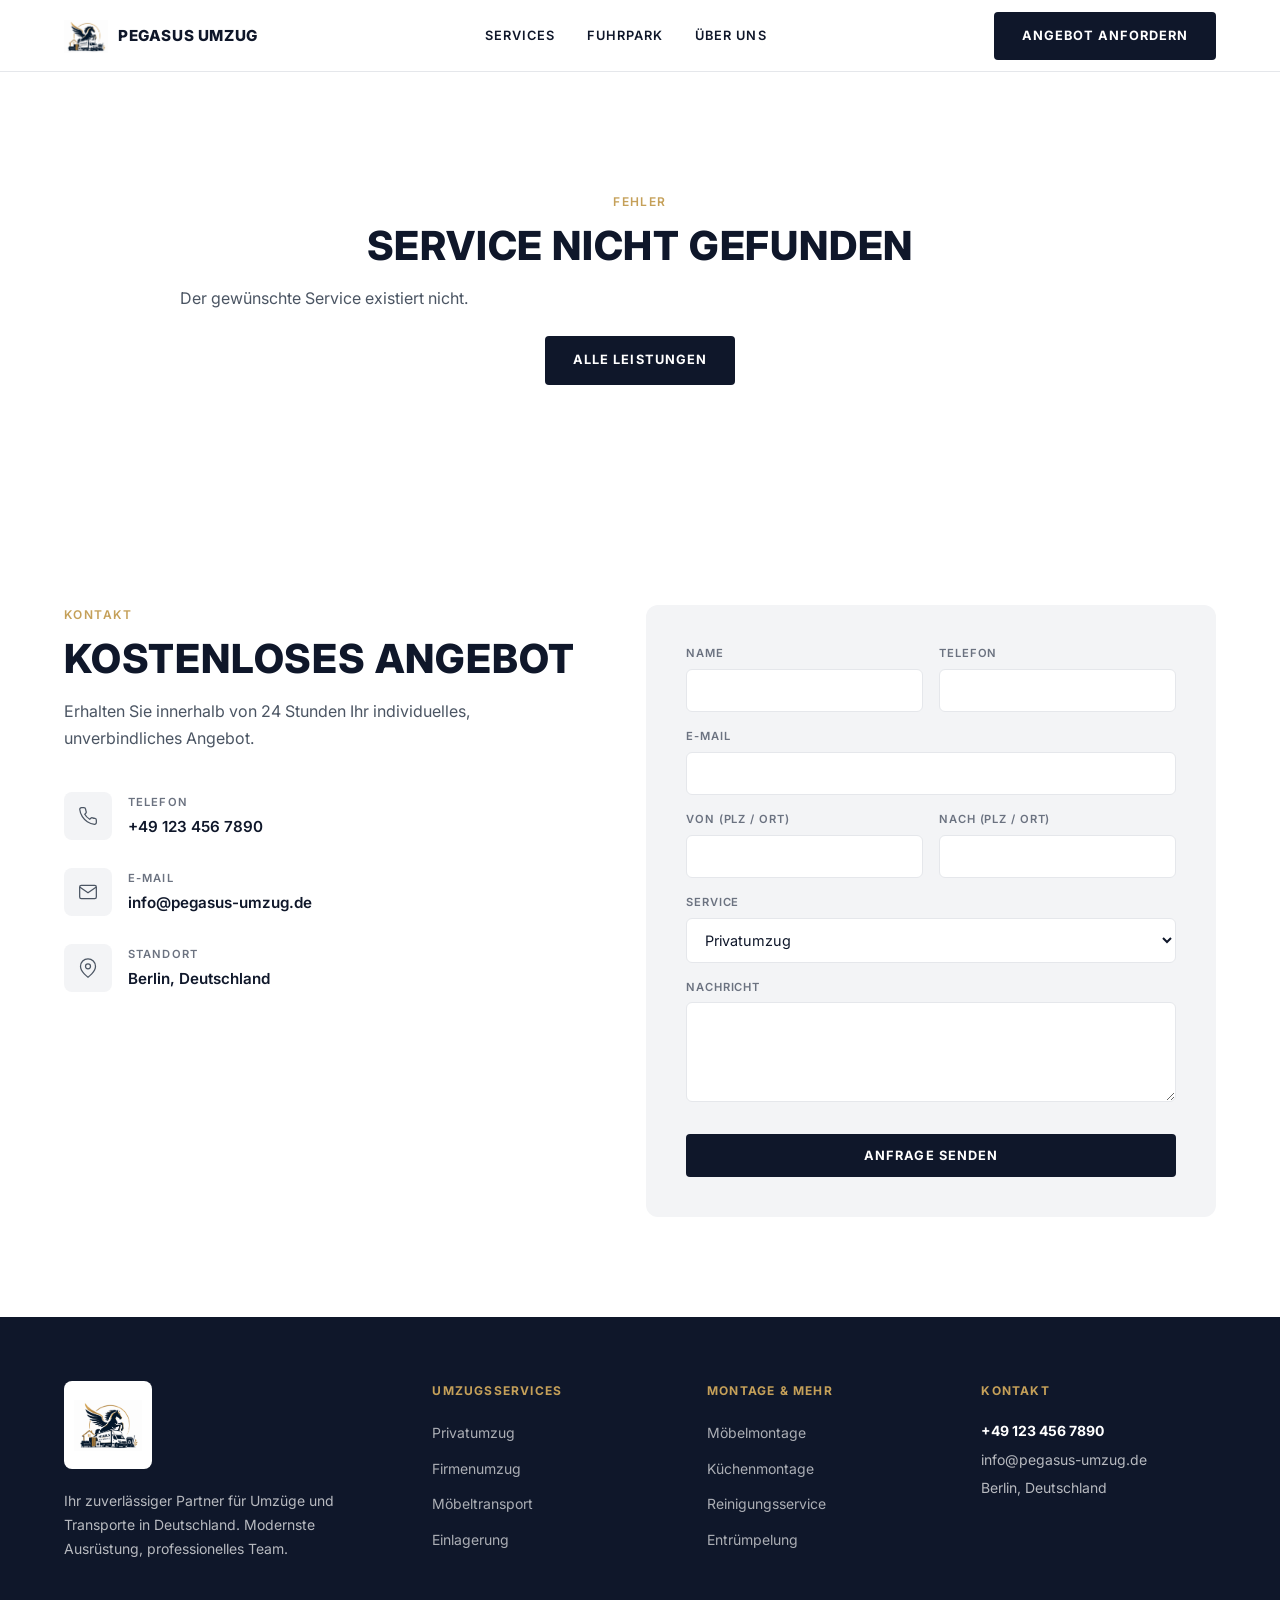
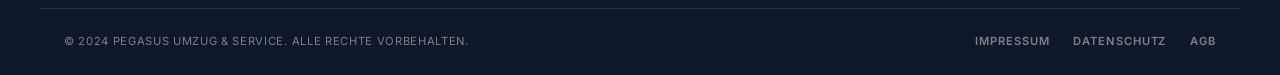
==== service.html @ 6a8cd38b "Pegasus Umzug static website Co-authored-by: Cursor <cursoragent@cursor.com>" ====
<!DOCTYPE html>
<html lang="de">
<head>
  <meta charset="UTF-8" />
  <meta name="viewport" content="width=device-width, initial-scale=1.0" />
  <title>Service — PEGASUS UMZUG</title>
  <link rel="preconnect" href="https://fonts.googleapis.com" />
  <link rel="preconnect" href="https://fonts.gstatic.com" crossorigin />
  <link href="https://fonts.googleapis.com/css2?family=Inter:wght@400;500;600;700;800&display=swap" rel="stylesheet" />
  <link rel="stylesheet" href="styles.css" />
</head>
<body>
  <header class="header" id="header">
    <div class="container header__inner">
      <a href="index.html" class="logo">
        <img src="images/logo.png" alt="Pegasus Umzug Logo" class="logo__img" />
        <span class="logo__text">PEGASUS UMZUG</span>
      </a>
      <nav class="nav" id="nav">
        <a href="index.html#services" class="nav__link">SERVICES</a>
        <a href="index.html#fuhrpark" class="nav__link">FUHRPARK</a>
        <a href="index.html#ueber-uns" class="nav__link">ÜBER UNS</a>
      </nav>
      <a href="#kontakt" class="btn btn--primary header__cta">ANGEBOT ANFORDERN</a>
      <button class="menu-toggle" id="menuToggle" aria-label="Menü öffnen">
        <span></span><span></span><span></span>
      </button>
    </div>
  </header>

  <main id="serviceMain">
    <!-- Filled by service-page.js -->
  </main>

  <section class="contact" id="kontakt">
    <div class="container contact__inner">
      <div class="contact__info">
        <p class="label">KONTAKT</p>
        <h2 class="section-title">KOSTENLOSES ANGEBOT</h2>
        <p class="section-desc">Erhalten Sie innerhalb von 24 Stunden Ihr individuelles, unverbindliches Angebot.</p>
        <div class="contact__details">
          <div class="contact__item">
            <div class="contact__icon">
              <svg viewBox="0 0 24 24" fill="none" stroke="currentColor" stroke-width="1.5"><path d="M22 16.92v3a2 2 0 01-2.18 2 19.79 19.79 0 01-8.63-3.07 19.5 19.5 0 01-6-6 19.79 19.79 0 01-3.07-8.67A2 2 0 014.11 2h3a2 2 0 012 1.72c.127.96.361 1.903.7 2.81a2 2 0 01-.45 2.11L8.09 9.91a16 16 0 006 6l1.27-1.27a2 2 0 012.11-.45c.907.339 1.85.573 2.81.7A2 2 0 0122 16.92z"/></svg>
            </div>
            <div>
              <span class="contact__label">TELEFON</span>
              <a href="tel:+491234567890">+49 123 456 7890</a>
            </div>
          </div>
          <div class="contact__item">
            <div class="contact__icon">
              <svg viewBox="0 0 24 24" fill="none" stroke="currentColor" stroke-width="1.5"><path d="M4 4h16c1.1 0 2 .9 2 2v12c0 1.1-.9 2-2 2H4c-1.1 0-2-.9-2-2V6c0-1.1.9-2 2-2z"/><polyline points="22,6 12,13 2,6"/></svg>
            </div>
            <div>
              <span class="contact__label">E-MAIL</span>
              <a href="mailto:info@pegasus-umzug.de">info@pegasus-umzug.de</a>
            </div>
          </div>
          <div class="contact__item">
            <div class="contact__icon">
              <svg viewBox="0 0 24 24" fill="none" stroke="currentColor" stroke-width="1.5"><path d="M21 10c0 7-9 13-9 13s-9-6-9-13a9 9 0 0118 0z"/><circle cx="12" cy="10" r="3"/></svg>
            </div>
            <div>
              <span class="contact__label">STANDORT</span>
              <span>Berlin, Deutschland</span>
            </div>
          </div>
        </div>
      </div>
      <form class="contact__form" id="contactForm" onsubmit="return false;">
        <div class="form-row">
          <div class="form-group">
            <label for="name">NAME</label>
            <input type="text" id="name" name="name" required />
          </div>
          <div class="form-group">
            <label for="phone">TELEFON</label>
            <input type="tel" id="phone" name="phone" required />
          </div>
        </div>
        <div class="form-group">
          <label for="email">E-MAIL</label>
          <input type="email" id="email" name="email" required />
        </div>
        <div class="form-row">
          <div class="form-group">
            <label for="from">VON (PLZ / ORT)</label>
            <input type="text" id="from" name="from" />
          </div>
          <div class="form-group">
            <label for="to">NACH (PLZ / ORT)</label>
            <input type="text" id="to" name="to" />
          </div>
        </div>
        <div class="form-group">
          <label for="service">SERVICE</label>
          <select id="service" name="service"></select>
        </div>
        <div class="form-group">
          <label for="message">NACHRICHT</label>
          <textarea id="message" name="message" rows="4"></textarea>
        </div>
        <button type="submit" class="btn btn--primary btn--full">ANFRAGE SENDEN</button>
      </form>
    </div>
  </section>

  <footer class="footer">
    <div class="container footer__grid">
      <div class="footer__brand">
        <div class="footer__logo-box">
          <img src="images/logo.png" alt="Pegasus Umzug Logo" class="footer__logo" />
        </div>
        <p>Ihr zuverlässiger Partner für Umzüge und Transporte in Deutschland. Modernste Ausrüstung, professionelles Team.</p>
      </div>
      <div class="footer__col">
        <h4>UMZUGSSERVICES</h4>
        <ul>
          <li><a href="service.html?s=privatumzug">Privatumzug</a></li>
          <li><a href="service.html?s=firmenumzug">Firmenumzug</a></li>
          <li><a href="service.html?s=moebeltransport">Möbeltransport</a></li>
          <li><a href="service.html?s=einlagerung">Einlagerung</a></li>
        </ul>
      </div>
      <div class="footer__col">
        <h4>MONTAGE & MEHR</h4>
        <ul>
          <li><a href="service.html?s=moebelmontage">Möbelmontage</a></li>
          <li><a href="service.html?s=kuechenmontage">Küchenmontage</a></li>
          <li><a href="service.html?s=reinigungsservice">Reinigungsservice</a></li>
          <li><a href="service.html?s=entruempelung">Entrümpelung</a></li>
        </ul>
      </div>
      <div class="footer__col">
        <h4>KONTAKT</h4>
        <p class="footer__phone">+49 123 456 7890</p>
        <p>info@pegasus-umzug.de</p>
        <p>Berlin, Deutschland</p>
      </div>
    </div>
    <div class="container footer__bottom">
      <p>© 2024 PEGASUS UMZUG & SERVICE. ALLE RECHTE VORBEHALTEN.</p>
      <div class="footer__legal">
        <a href="#">IMPRESSUM</a>
        <a href="#">DATENSCHUTZ</a>
        <a href="#">AGB</a>
      </div>
    </div>
  </footer>

  <script src="services-data.js?v=5"></script>
  <script src="form.js?v=4"></script>
  <script src="service-page.js?v=4"></script>
</body>
</html>
---- styles.css ----
/* ===== Variables ===== */
:root {
  --navy: #0f172a;
  --navy-light: #1e293b;
  --gold: #c5a059;
  --gold-light: #d4b06a;
  --white: #ffffff;
  --gray-50: #f9fafb;
  --gray-100: #f3f4f6;
  --gray-200: #e5e7eb;
  --gray-400: #9ca3af;
  --gray-500: #6b7280;
  --gray-600: #4b5563;
  --font: 'Inter', -apple-system, BlinkMacSystemFont, sans-serif;
  --container: 1200px;
  --header-h: 72px;
}

/* ===== Reset ===== */
*, *::before, *::after { box-sizing: border-box; margin: 0; padding: 0; }
html { scroll-behavior: smooth; }
body {
  font-family: var(--font);
  color: var(--navy);
  background: var(--white);
  line-height: 1.6;
  -webkit-font-smoothing: antialiased;
}
img { max-width: 100%; display: block; }
a { text-decoration: none; color: inherit; }
ul { list-style: none; }
button { font-family: inherit; cursor: pointer; border: none; background: none; }

.container {
  max-width: var(--container);
  margin: 0 auto;
  padding: 0 24px;
}

/* ===== Utilities ===== */
.label {
  font-size: 0.75rem;
  font-weight: 600;
  letter-spacing: 0.12em;
  text-transform: uppercase;
  color: var(--gold);
  margin-bottom: 12px;
}
.label--light { color: var(--gold); }

.text-gold { color: var(--gold); }

.section-title {
  font-size: clamp(1.75rem, 4vw, 2.5rem);
  font-weight: 800;
  letter-spacing: 0.02em;
  text-transform: uppercase;
  line-height: 1.15;
  color: var(--navy);
  margin-bottom: 16px;
}

.section-desc {
  font-size: 1rem;
  color: var(--gray-600);
  max-width: 520px;
  line-height: 1.7;
}

/* ===== Buttons ===== */
.btn {
  display: inline-flex;
  align-items: center;
  justify-content: center;
  padding: 14px 28px;
  font-size: 0.8rem;
  font-weight: 700;
  letter-spacing: 0.08em;
  text-transform: uppercase;
  border-radius: 4px;
  transition: background 0.2s, color 0.2s, border-color 0.2s;
  white-space: nowrap;
}
.btn--primary {
  background: var(--navy);
  color: var(--white);
}
.btn--primary:hover { background: var(--navy-light); }
.btn--outline {
  background: transparent;
  color: var(--navy);
  border: 1.5px solid var(--navy);
}
.btn--outline:hover { background: var(--navy); color: var(--white); }
.btn--full { width: 100%; }

/* ===== Form toast ===== */
.form-toast {
  position: fixed;
  top: var(--header-h);
  left: 0;
  right: 0;
  z-index: 9999;
  display: flex;
  align-items: center;
  justify-content: center;
  gap: 16px;
  padding: 16px 24px;
  font-size: 0.95rem;
  font-weight: 600;
  letter-spacing: 0.02em;
  animation: toastIn 0.35s ease;
}
.form-toast--success {
  background: var(--navy);
  color: var(--white);
}
.form-toast--error {
  background: #991b1b;
  color: var(--white);
}
.form-toast__close {
  background: none;
  border: none;
  color: inherit;
  font-size: 1.5rem;
  line-height: 1;
  padding: 0 4px;
  opacity: 0.8;
  cursor: pointer;
}
.form-toast__close:hover { opacity: 1; }
@keyframes toastIn {
  from { transform: translateY(-100%); opacity: 0; }
  to { transform: translateY(0); opacity: 1; }
}

/* ===== Header ===== */
.header {
  position: fixed;
  top: 0;
  left: 0;
  right: 0;
  z-index: 1000;
  background: var(--white);
  border-bottom: 1px solid var(--gray-200);
  height: var(--header-h);
}
.header__inner {
  display: flex;
  align-items: center;
  justify-content: space-between;
  height: var(--header-h);
  gap: 24px;
}
.logo {
  display: flex;
  align-items: center;
  gap: 10px;
  flex-shrink: 0;
}
.logo__img {
  width: 44px;
  height: 44px;
  object-fit: contain;
}
.logo__text {
  font-size: 0.95rem;
  font-weight: 800;
  letter-spacing: 0.04em;
  color: var(--navy);
}
.nav {
  display: flex;
  align-items: center;
  gap: 32px;
}
.nav__link {
  font-size: 0.8rem;
  font-weight: 600;
  letter-spacing: 0.08em;
  color: var(--navy);
  transition: color 0.2s;
}
.nav__link:hover { color: var(--gold); }
.header__cta { flex-shrink: 0; }

.menu-toggle {
  display: none;
  flex-direction: column;
  gap: 5px;
  padding: 4px;
}
.menu-toggle span {
  display: block;
  width: 24px;
  height: 2px;
  background: var(--navy);
  transition: transform 0.3s, opacity 0.3s;
}
.menu-toggle.active span:nth-child(1) { transform: translateY(7px) rotate(45deg); }
.menu-toggle.active span:nth-child(2) { opacity: 0; }
.menu-toggle.active span:nth-child(3) { transform: translateY(-7px) rotate(-45deg); }

/* ===== Hero ===== */
.hero {
  position: relative;
  min-height: 100vh;
  display: flex;
  align-items: center;
  padding-top: var(--header-h);
  overflow: hidden;
}
.hero__bg {
  position: absolute;
  inset: 0;
}
.hero__bg img {
  width: 100%;
  height: 100%;
  object-fit: cover;
  object-position: center 30%;
}
.hero__overlay {
  position: absolute;
  inset: 0;
  background: linear-gradient(
    105deg,
    rgba(255, 255, 255, 0.92) 0%,
    rgba(255, 255, 255, 0.75) 45%,
    rgba(255, 255, 255, 0.2) 100%
  );
}
.hero__content {
  position: relative;
  z-index: 1;
  padding: 80px 24px 100px;
  max-width: var(--container);
  margin: 0 auto;
  width: 100%;
}
.hero__title {
  font-size: clamp(2.5rem, 7vw, 4.5rem);
  font-weight: 800;
  letter-spacing: 0.02em;
  line-height: 1.05;
  text-transform: uppercase;
  color: var(--navy);
  margin-bottom: 24px;
}
.hero__desc {
  font-size: 1.05rem;
  color: var(--gray-600);
  max-width: 480px;
  margin-bottom: 36px;
  line-height: 1.7;
}
.hero__buttons {
  display: flex;
  flex-wrap: wrap;
  gap: 16px;
}

/* ===== Services ===== */
.services {
  padding: 80px 0 0;
}
.services__header {
  display: flex;
  justify-content: space-between;
  align-items: flex-end;
  gap: 24px;
  margin-bottom: 48px;
  flex-wrap: wrap;
}
.services__link {
  font-size: 0.8rem;
  font-weight: 600;
  letter-spacing: 0.1em;
  text-transform: uppercase;
  color: var(--gold);
  white-space: nowrap;
  transition: color 0.2s;
}
.services__link:hover { color: var(--navy); }

.services-grid {
  display: grid;
  grid-template-columns: repeat(4, 1fr);
  border-top: 1px solid var(--gray-200);
  border-left: 1px solid var(--gray-200);
}
.service-card {
  display: block;
  padding: 40px 32px;
  border-right: 1px solid var(--gray-200);
  border-bottom: 1px solid var(--gray-200);
  transition: background 0.2s, box-shadow 0.2s;
  cursor: pointer;
  color: inherit;
}
.service-card:hover {
  background: var(--gray-50);
  box-shadow: inset 0 0 0 1px var(--gold);
}
.service-card__more {
  display: inline-block;
  margin-top: 16px;
  font-size: 0.75rem;
  font-weight: 600;
  letter-spacing: 0.06em;
  text-transform: uppercase;
  color: var(--gold);
  opacity: 0;
  transition: opacity 0.2s;
}
.service-card:hover .service-card__more { opacity: 1; }
.service-card__icon {
  width: 48px;
  height: 48px;
  border-radius: 50%;
  background: var(--gray-100);
  display: flex;
  align-items: center;
  justify-content: center;
  margin-bottom: 20px;
}
.service-card__icon svg {
  width: 22px;
  height: 22px;
  stroke: var(--navy);
  fill: none;
  stroke-width: 1.5;
  stroke-linecap: round;
  stroke-linejoin: round;
}
.service-card h3 {
  font-size: 1rem;
  font-weight: 700;
  color: var(--navy);
  margin-bottom: 6px;
}
.service-card p {
  font-size: 0.875rem;
  color: var(--gray-600);
  line-height: 1.6;
}

/* ===== Why Pegasus ===== */
.why {
  padding: 100px 0;
  background: var(--white);
}
.why__inner {
  display: grid;
  grid-template-columns: 1fr 1fr;
  gap: 64px;
  align-items: center;
}
.why__image-wrap {
  position: relative;
}
.why__image {
  width: 100%;
  border-radius: 12px;
  aspect-ratio: 4/5;
  object-fit: cover;
}
.why__badge {
  position: absolute;
  bottom: 24px;
  right: -16px;
  background: var(--gold);
  padding: 20px 24px;
  border-radius: 4px;
  max-width: 200px;
}
.why__badge-num {
  display: block;
  font-size: 2.5rem;
  font-weight: 800;
  color: var(--navy);
  line-height: 1;
}
.why__badge-text {
  font-size: 0.65rem;
  font-weight: 700;
  letter-spacing: 0.06em;
  text-transform: uppercase;
  color: var(--navy);
  line-height: 1.4;
  margin-top: 6px;
  display: block;
}
.why__features {
  display: flex;
  flex-direction: column;
  gap: 32px;
  margin-top: 32px;
}
.why__feature {
  display: flex;
  gap: 20px;
  align-items: flex-start;
}
.why__num {
  flex-shrink: 0;
  width: 40px;
  height: 40px;
  border-radius: 50%;
  border: 1.5px solid var(--gold);
  display: flex;
  align-items: center;
  justify-content: center;
  font-size: 0.75rem;
  font-weight: 700;
  color: var(--gold);
}
.why__feature h3 {
  font-size: 1rem;
  font-weight: 700;
  color: var(--navy);
  margin-bottom: 6px;
}
.why__feature p {
  font-size: 0.9rem;
  color: var(--gray-600);
  line-height: 1.6;
}

/* ===== Montage ===== */
.montage {
  background: var(--white);
}
.montage__hero {
  background: var(--navy);
  text-align: center;
  padding: 80px 24px;
}
.montage__title {
  font-size: clamp(1.75rem, 4vw, 2.75rem);
  font-weight: 800;
  letter-spacing: 0.04em;
  text-transform: uppercase;
  color: var(--white);
  margin-bottom: 20px;
}
.montage__subtitle {
  font-size: 1rem;
  color: rgba(255, 255, 255, 0.75);
  max-width: 600px;
  margin: 0 auto;
  line-height: 1.7;
}
.montage__cards {
  display: grid;
  grid-template-columns: 1fr 1fr;
  gap: 24px;
  padding: 48px 24px 80px;
  max-width: var(--container);
  margin: 0 auto;
}
.montage-card {
  position: relative;
  border-radius: 16px;
  overflow: hidden;
  aspect-ratio: 4/3;
}
.montage-card img {
  width: 100%;
  height: 100%;
  object-fit: cover;
}
.montage-card__overlay {
  position: absolute;
  bottom: 0;
  left: 0;
  right: 0;
  padding: 32px;
  background: linear-gradient(transparent, rgba(15, 23, 42, 0.85));
}
.montage-card__overlay h3 {
  font-size: 1.5rem;
  font-weight: 700;
  color: var(--white);
  margin-bottom: 4px;
}
.montage-card__overlay p {
  font-size: 0.75rem;
  font-weight: 600;
  letter-spacing: 0.1em;
}

/* ===== Fleet ===== */
.fleet {
  padding: 100px 0;
  background: var(--white);
}
.fleet__inner {
  display: grid;
  grid-template-columns: 1fr 1fr;
  gap: 64px;
  align-items: center;
}
.fleet__list {
  margin-top: 32px;
  display: flex;
  flex-direction: column;
  gap: 14px;
}
.fleet__list li {
  font-size: 0.95rem;
  color: var(--navy);
  font-weight: 500;
  display: flex;
  align-items: center;
  gap: 12px;
}
.fleet__list li::before {
  content: '✓';
  color: var(--gold);
  font-weight: 700;
  font-size: 1rem;
}
.fleet__image-wrap {
  border-radius: 12px;
  overflow: hidden;
}
.fleet__image {
  width: 100%;
  border-radius: 12px;
}

/* ===== Deutschlandweit ===== */
.coverage {
  padding: 80px 0;
  background: var(--gray-50);
  border-top: 1px solid var(--gray-200);
}
.coverage__inner {
  text-align: center;
}
.coverage__lead {
  margin: 0 auto 40px;
  max-width: 680px;
}
.coverage__cities {
  display: flex;
  flex-wrap: wrap;
  justify-content: center;
  gap: 10px 16px;
  max-width: 900px;
  margin: 0 auto 24px;
}
.coverage__cities span {
  font-size: 0.8rem;
  font-weight: 600;
  letter-spacing: 0.04em;
  text-transform: uppercase;
  color: var(--navy);
  padding: 8px 14px;
  background: var(--white);
  border: 1px solid var(--gray-200);
  border-radius: 4px;
}
.coverage__note {
  font-size: 0.95rem;
  color: var(--gold);
  font-weight: 600;
  letter-spacing: 0.04em;
}

/* ===== Contact ===== */
.contact {
  padding: 100px 0;
  background: var(--white);
}
.contact__inner {
  display: grid;
  grid-template-columns: 1fr 1.1fr;
  gap: 64px;
  align-items: start;
}
.contact__details {
  margin-top: 40px;
  display: flex;
  flex-direction: column;
  gap: 28px;
}
.contact__item {
  display: flex;
  align-items: center;
  gap: 16px;
}
.contact__icon {
  width: 48px;
  height: 48px;
  background: var(--gray-100);
  border-radius: 8px;
  display: flex;
  align-items: center;
  justify-content: center;
  flex-shrink: 0;
}
.contact__icon svg {
  width: 20px;
  height: 20px;
  stroke: var(--gray-600);
}
.contact__label {
  display: block;
  font-size: 0.7rem;
  font-weight: 600;
  letter-spacing: 0.1em;
  text-transform: uppercase;
  color: var(--gray-500);
  margin-bottom: 2px;
}
.contact__item a,
.contact__item span:not(.contact__label) {
  font-size: 0.95rem;
  font-weight: 600;
  color: var(--navy);
}
.contact__item a:hover { color: var(--gold); }

.contact__form {
  background: var(--gray-100);
  border-radius: 12px;
  padding: 40px;
}
.form-row {
  display: grid;
  grid-template-columns: 1fr 1fr;
  gap: 16px;
}
.form-group {
  margin-bottom: 16px;
}
.form-group label {
  display: block;
  font-size: 0.7rem;
  font-weight: 600;
  letter-spacing: 0.08em;
  text-transform: uppercase;
  color: var(--gray-500);
  margin-bottom: 6px;
}
.form-group input,
.form-group select,
.form-group textarea {
  width: 100%;
  padding: 12px 14px;
  font-family: var(--font);
  font-size: 0.9rem;
  color: var(--navy);
  background: var(--white);
  border: 1px solid var(--gray-200);
  border-radius: 6px;
  outline: none;
  transition: border-color 0.2s;
}
.form-group input:focus,
.form-group select:focus,
.form-group textarea:focus {
  border-color: var(--navy);
}
.form-group textarea { resize: vertical; min-height: 100px; }
.contact__form .btn { margin-top: 8px; }

/* ===== Footer ===== */
.footer {
  background: var(--navy);
  color: rgba(255, 255, 255, 0.7);
  padding: 64px 0 0;
}
.footer__grid {
  display: grid;
  grid-template-columns: 1.4fr 1fr 1fr 1fr;
  gap: 40px;
  padding-bottom: 48px;
}
.footer__logo-box {
  width: 88px;
  height: 88px;
  background: var(--white);
  border-radius: 8px;
  display: flex;
  align-items: center;
  justify-content: center;
  padding: 10px;
  margin-bottom: 20px;
}
.footer__logo {
  width: 100%;
  height: 100%;
  object-fit: contain;
}
.footer__brand p {
  font-size: 0.875rem;
  line-height: 1.7;
  max-width: 280px;
}
.footer__col h4 {
  font-size: 0.75rem;
  font-weight: 700;
  letter-spacing: 0.1em;
  text-transform: uppercase;
  color: var(--gold);
  margin-bottom: 20px;
}
.footer__col ul { display: flex; flex-direction: column; gap: 10px; }
.footer__col a {
  font-size: 0.875rem;
  color: rgba(255, 255, 255, 0.65);
  transition: color 0.2s;
}
.footer__col a:hover { color: var(--white); }
.footer__phone {
  font-size: 1rem;
  font-weight: 700;
  color: var(--white) !important;
  margin-bottom: 8px;
}
.footer__col p {
  font-size: 0.875rem;
  margin-bottom: 6px;
}
.footer__bottom {
  display: flex;
  justify-content: space-between;
  align-items: center;
  padding: 24px;
  border-top: 1px solid rgba(255, 255, 255, 0.1);
  flex-wrap: wrap;
  gap: 16px;
}
.footer__bottom p {
  font-size: 0.7rem;
  letter-spacing: 0.06em;
  text-transform: uppercase;
  color: rgba(255, 255, 255, 0.45);
}
.footer__legal {
  display: flex;
  gap: 24px;
}
.footer__legal a {
  font-size: 0.7rem;
  font-weight: 600;
  letter-spacing: 0.08em;
  text-transform: uppercase;
  color: rgba(255, 255, 255, 0.45);
  transition: color 0.2s;
}
.footer__legal a:hover { color: var(--white); }

/* ===== Responsive ===== */
@media (max-width: 1024px) {
  .services-grid { grid-template-columns: repeat(2, 1fr); }
  .why__inner,
  .fleet__inner,
  .contact__inner { grid-template-columns: 1fr; gap: 40px; }
  .why__badge { right: 16px; }
  .footer__grid { grid-template-columns: 1fr 1fr; }
}

/* ===== Service detail page ===== */
body:has(#serviceMain) {
  padding-top: var(--header-h);
}

.service-hero {
  padding: 48px 0 32px;
  background: var(--gray-50);
  border-bottom: 1px solid var(--gray-200);
}
.service-back {
  display: inline-block;
  font-size: 0.75rem;
  font-weight: 600;
  letter-spacing: 0.08em;
  text-transform: uppercase;
  color: var(--gray-600);
  margin-bottom: 20px;
  transition: color 0.2s;
}
.service-back:hover { color: var(--gold); }
.service-hero__intro {
  font-size: 1.1rem;
  color: var(--gray-600);
  max-width: 720px;
  line-height: 1.75;
  margin-top: 8px;
}

.service-gallery {
  padding: 48px 0;
}
.service-gallery__grid {
  display: grid;
  grid-template-columns: 1fr 1fr;
  gap: 32px;
}
.service-gallery__grid--single {
  grid-template-columns: 1fr;
  max-width: 720px;
  margin: 0 auto;
}
.service-gallery__item {
  margin: 0;
  border-radius: 12px;
  overflow: hidden;
  background: var(--gray-100);
}
.service-gallery__item img {
  width: 100%;
  aspect-ratio: 4/3;
  object-fit: cover;
  border-radius: 12px;
}

.service-content {
  padding: 64px 0;
  background: var(--white);
}
.service-content__inner {
  display: grid;
  grid-template-columns: 1fr 320px;
  gap: 48px;
  align-items: start;
}
.service-content__text h2 {
  font-size: 1.25rem;
  font-weight: 800;
  letter-spacing: 0.04em;
  text-transform: uppercase;
  color: var(--navy);
  margin-bottom: 20px;
}
.service-content__text p {
  font-size: 1rem;
  color: var(--gray-600);
  line-height: 1.8;
  margin-bottom: 28px;
}
.service-highlights {
  display: flex;
  flex-direction: column;
  gap: 12px;
}
.service-highlights li {
  font-size: 0.95rem;
  font-weight: 500;
  color: var(--navy);
  display: flex;
  align-items: center;
  gap: 12px;
}
.service-highlights li::before {
  content: '✓';
  color: var(--gold);
  font-weight: 700;
}
.service-content__cta {
  background: var(--navy);
  color: var(--white);
  padding: 32px;
  border-radius: 12px;
  position: sticky;
  top: calc(var(--header-h) + 24px);
}
.service-content__cta h3 {
  font-size: 1.1rem;
  font-weight: 700;
  margin-bottom: 12px;
}
.service-content__cta p {
  font-size: 0.9rem;
  color: rgba(255, 255, 255, 0.75);
  line-height: 1.6;
  margin-bottom: 24px;
}
.service-content__cta strong { color: var(--gold); }

.service-detail--error {
  padding: 120px 0;
  text-align: center;
}

@media (max-width: 1024px) {
  .service-gallery__grid,
  .service-content__inner {
    grid-template-columns: 1fr;
  }
  .service-content__cta { position: static; }
}

@media (max-width: 768px) {
  .nav {
    position: fixed;
    top: var(--header-h);
    left: 0;
    right: 0;
    background: var(--white);
    flex-direction: column;
    padding: 24px;
    gap: 20px;
    border-bottom: 1px solid var(--gray-200);
    transform: translateY(-120%);
    opacity: 0;
    pointer-events: none;
    transition: transform 0.3s, opacity 0.3s;
  }
  .nav.open {
    transform: translateY(0);
    opacity: 1;
    pointer-events: all;
  }
  .menu-toggle { display: flex; }
  .header__cta { display: none; }
  .services-grid { grid-template-columns: 1fr; }
  .montage__cards { grid-template-columns: 1fr; }
  .form-row { grid-template-columns: 1fr; }
  .footer__grid { grid-template-columns: 1fr; }
  .footer__bottom { flex-direction: column; text-align: center; }
  .hero__buttons { flex-direction: column; }
  .hero__buttons .btn { width: 100%; }
}
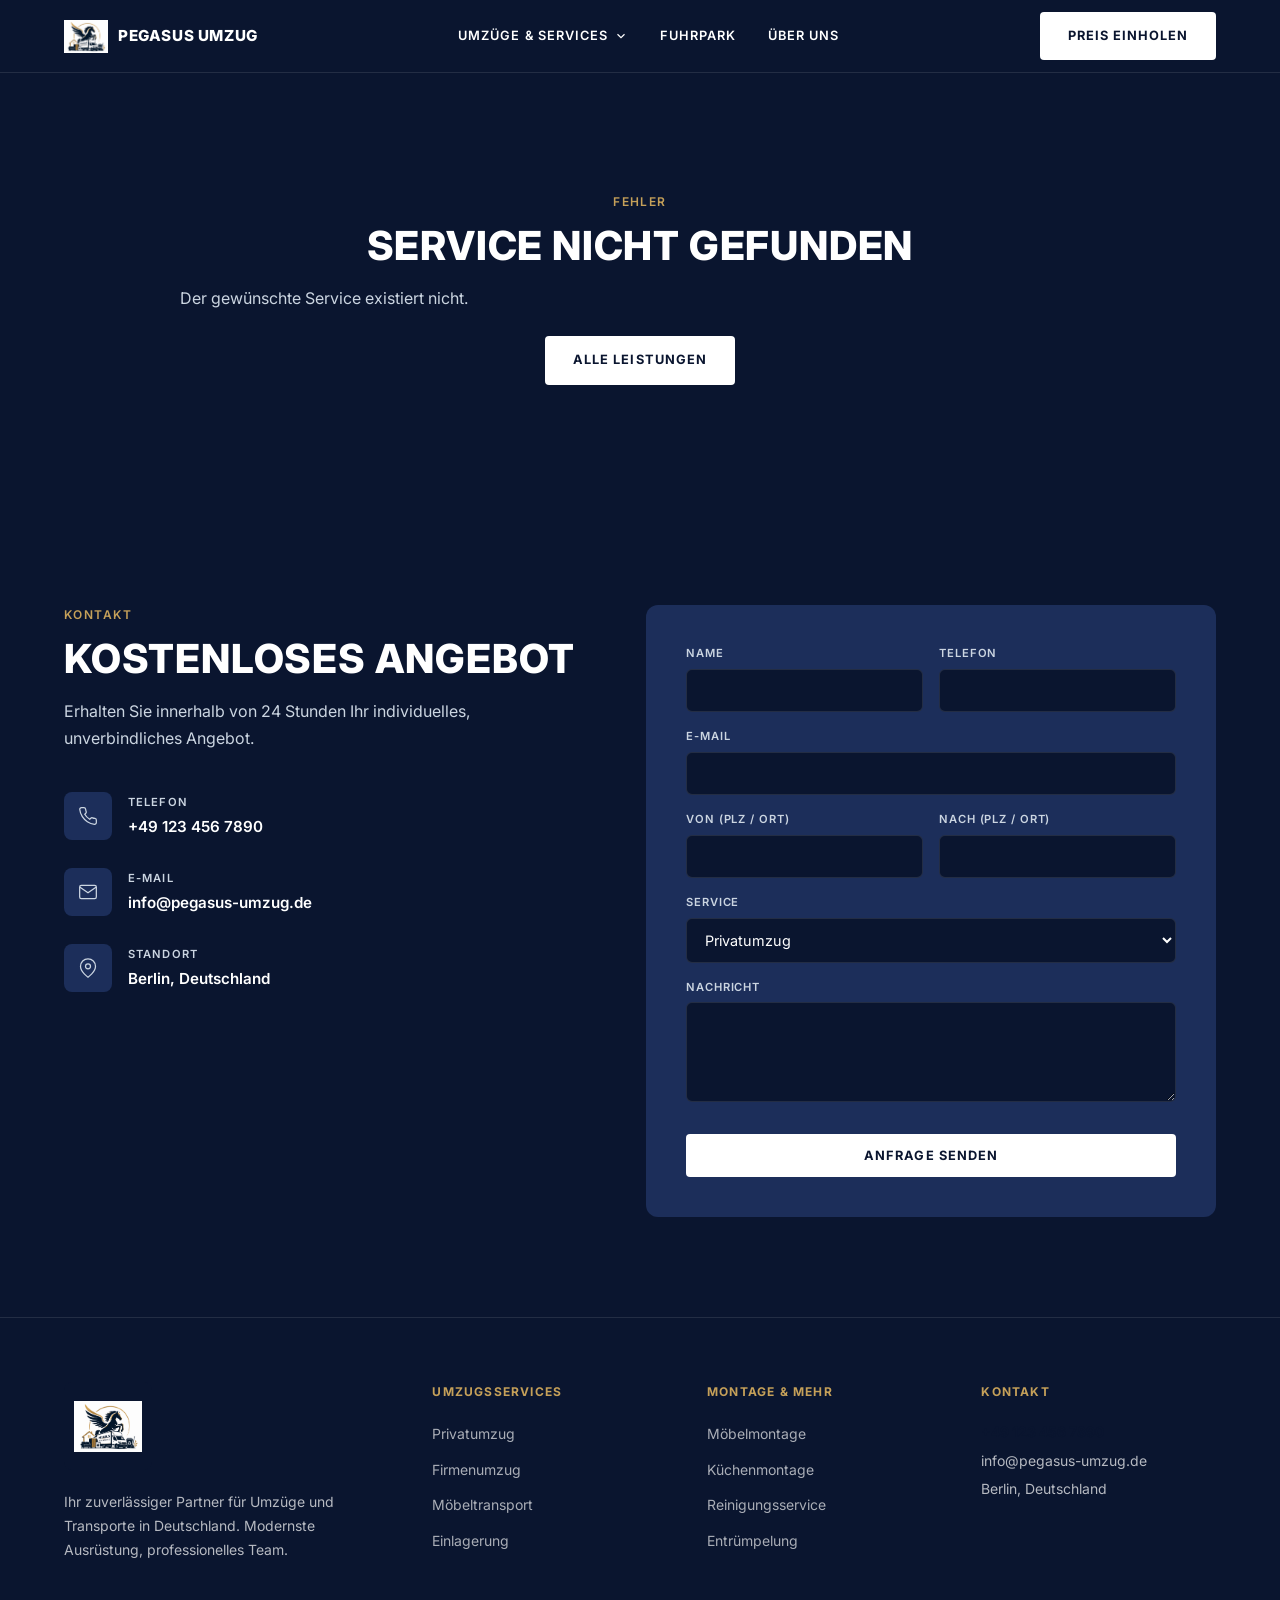
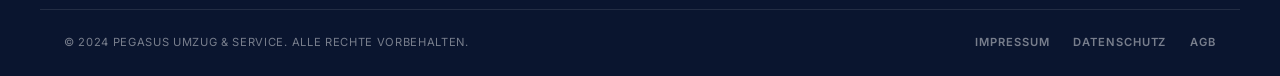
==== commit 498d8c13: "Update site and add new photos" ====
--- a/service.html
+++ b/service.html
@@ -17,11 +17,42 @@
         <span class="logo__text">PEGASUS UMZUG</span>
       </a>
       <nav class="nav" id="nav">
-        <a href="index.html#services" class="nav__link">SERVICES</a>
-        <a href="index.html#fuhrpark" class="nav__link">FUHRPARK</a>
-        <a href="index.html#ueber-uns" class="nav__link">ÜBER UNS</a>
+        <div class="nav__item has-dropdown">
+          <a href="index.html#services" class="nav__link">UMZÜGE & SERVICES <svg viewBox="0 0 24 24" width="14" height="14" fill="none" stroke="currentColor" stroke-width="2"><polyline points="6 9 12 15 18 9"/></svg></a>
+          <div class="nav__dropdown mega-menu">
+            <a href="service.html?s=privatumzug">PRIVATUMZUG</a>
+            <a href="service.html?s=firmenumzug">FIRMENUMZUG</a>
+            <a href="service.html?s=behoerdenumzug">BEHÖRDENUMZUG</a>
+            <a href="service.html?s=seniorenumzug">SENIORENUMZUG</a>
+            <a href="service.html?s=moebeltransport">MÖBELTRANSPORT</a>
+            <a href="service.html?s=kleintransport">KLEINTRANSPORT</a>
+            <a href="service.html?s=transportservice">TRANSPORTSERVICE</a>
+            <a href="service.html?s=express-transport">EXPRESS TRANSPORT</a>
+            <a href="service.html?s=beiladung">BEILADUNG</a>
+            <a href="service.html?s=einlagerung">EINLAGERUNG</a>
+            <a href="service.html?s=halteverbotszone">HALTEVERBOTSZONE</a>
+            <a href="service.html?s=moebelmontage">MÖBELMONTAGE</a>
+            <a href="service.html?s=kuechenmontage">KÜCHENMONTAGE</a>
+            <a href="service.html?s=malerarbeiten">MALERARBEITEN</a>
+            <a href="service.html?s=wandabbruch">WANDABBRUCH</a>
+            <a href="service.html?s=entruempelung">ENTRÜMPELUNG</a>
+            <a href="service.html?s=sperrmuellentsorgung">SPERRMÜLL</a>
+            <a href="service.html?s=kelleraufloesung">KELLERAUFLÖSUNG</a>
+            <a href="service.html?s=haushaltsaufloesung">HAUSHALTSAUFLÖSUNG</a>
+            <a href="service.html?s=verpackungsservice">VERPACKUNG</a>
+            <a href="service.html?s=reinigungsservice">REINIGUNGSSERVICE</a>
+            <a href="service.html?s=gartenreinigung">GARTENREINIGUNG</a>
+          </div>
+        </div>
+
+        <div class="nav__item">
+          <a href="index.html#fuhrpark" class="nav__link">FUHRPARK</a>
+        </div>
+        <div class="nav__item">
+          <a href="index.html#ueber-uns" class="nav__link">ÜBER UNS</a>
+        </div>
       </nav>
-      <a href="#kontakt" class="btn btn--primary header__cta">ANGEBOT ANFORDERN</a>
+      <a href="#kontakt" class="btn btn--primary header__cta">PREIS EINHOLEN</a>
       <button class="menu-toggle" id="menuToggle" aria-label="Menü öffnen">
         <span></span><span></span><span></span>
       </button>
--- a/styles.css
+++ b/styles.css
@@ -1,16 +1,16 @@
 /* ===== Variables ===== */
 :root {
-  --navy: #0f172a;
-  --navy-light: #1e293b;
+  --navy: #ffffff; /* Inverted for dark theme: white text */
+  --navy-light: #f8fafc;
   --gold: #c5a059;
   --gold-light: #d4b06a;
-  --white: #ffffff;
-  --gray-50: #f9fafb;
-  --gray-100: #f3f4f6;
-  --gray-200: #e5e7eb;
-  --gray-400: #9ca3af;
-  --gray-500: #6b7280;
-  --gray-600: #4b5563;
+  --white: #0a152f; /* Deep Navy Background (Lacivert) */
+  --gray-50: #112044; /* Card Backgrounds */
+  --gray-100: #1c2e5a; /* Hover Backgrounds */
+  --gray-200: rgba(255, 255, 255, 0.1); /* Borders */
+  --gray-400: #94a3b8;
+  --gray-500: #cbd5e1;
+  --gray-600: #cbd5e1; /* Muted Text */
   --font: 'Inter', -apple-system, BlinkMacSystemFont, sans-serif;
   --container: 1200px;
   --header-h: 72px;
@@ -136,6 +136,31 @@
 }
 
 /* ===== Header ===== */
+.top-bar {
+  background: var(--navy);
+  color: var(--white);
+  font-size: 0.75rem;
+  padding: 8px 0;
+}
+.top-bar__inner {
+  display: flex;
+  justify-content: flex-end;
+}
+.top-bar__contact {
+  display: flex;
+  gap: 24px;
+}
+.top-bar__contact a {
+  display: flex;
+  align-items: center;
+  gap: 8px;
+  font-weight: 600;
+  transition: color 0.2s;
+}
+.top-bar__contact a:hover {
+  color: var(--gold);
+}
+
 .header {
   position: fixed;
   top: 0;
@@ -144,7 +169,6 @@
   z-index: 1000;
   background: var(--white);
   border-bottom: 1px solid var(--gray-200);
-  height: var(--header-h);
 }
 .header__inner {
   display: flex;
@@ -175,7 +199,19 @@
   align-items: center;
   gap: 32px;
 }
+.nav__item {
+  position: relative;
+  display: flex;
+  align-items: center;
+  height: var(--header-h);
+}
+.has-dropdown {
+  cursor: pointer;
+}
 .nav__link {
+  display: flex;
+  align-items: center;
+  gap: 6px;
   font-size: 0.8rem;
   font-weight: 600;
   letter-spacing: 0.08em;
@@ -183,6 +219,48 @@
   transition: color 0.2s;
 }
 .nav__link:hover { color: var(--gold); }
+.nav__dropdown {
+  position: absolute;
+  top: 100%;
+  left: 50%;
+  transform: translateX(-50%) translateY(10px);
+  background: var(--white);
+  border: 1px solid var(--gray-200);
+  border-radius: 8px;
+  padding: 16px;
+  box-shadow: 0 10px 25px rgba(0,0,0,0.05);
+  opacity: 0;
+  visibility: hidden;
+  transition: all 0.2s;
+  min-width: 220px;
+  display: flex;
+  flex-direction: column;
+  gap: 8px;
+}
+.nav__item:hover .nav__dropdown {
+  opacity: 1;
+  visibility: visible;
+  transform: translateX(-50%) translateY(0);
+}
+.nav__dropdown a {
+  font-size: 0.85rem;
+  font-weight: 500;
+  padding: 8px 12px;
+  border-radius: 4px;
+  transition: background 0.2s, color 0.2s;
+  white-space: nowrap;
+}
+.nav__dropdown a:hover {
+  background: var(--gray-50);
+  color: var(--gold);
+}
+.mega-menu {
+  display: grid;
+  grid-template-columns: repeat(2, 1fr);
+  gap: 8px 24px;
+  min-width: 500px;
+  padding: 24px;
+}
 .header__cta { flex-shrink: 0; }
 
 .menu-toggle {
@@ -208,7 +286,7 @@
   min-height: 100vh;
   display: flex;
   align-items: center;
-  padding-top: var(--header-h);
+  padding-top: calc(var(--header-h) + 40px);
   overflow: hidden;
 }
 .hero__bg {
@@ -226,39 +304,133 @@
   inset: 0;
   background: linear-gradient(
     105deg,
-    rgba(255, 255, 255, 0.92) 0%,
-    rgba(255, 255, 255, 0.75) 45%,
-    rgba(255, 255, 255, 0.2) 100%
+    rgba(10, 21, 47, 0.95) 0%,
+    rgba(10, 21, 47, 0.85) 45%,
+    rgba(10, 21, 47, 0.4) 100%
   );
 }
-.hero__content {
+.hero__inner--flex {
   position: relative;
   z-index: 1;
-  padding: 80px 24px 100px;
-  max-width: var(--container);
-  margin: 0 auto;
+  display: flex;
+  align-items: center;
+  justify-content: space-between;
+  gap: 40px;
   width: 100%;
+  padding-top: 40px;
+  padding-bottom: 80px;
+}
+.hero__content {
+  flex: 1;
+  max-width: 650px;
 }
 .hero__title {
-  font-size: clamp(2.5rem, 7vw, 4.5rem);
+  font-size: clamp(2.5rem, 6vw, 4rem);
   font-weight: 800;
   letter-spacing: 0.02em;
-  line-height: 1.05;
-  text-transform: uppercase;
+  line-height: 1.1;
   color: var(--navy);
   margin-bottom: 24px;
 }
 .hero__desc {
+  font-size: 1.1rem;
+  color: var(--gray-600);
+  max-width: 540px;
+  margin-bottom: 32px;
+  line-height: 1.7;
+}
+.hero__bullets {
+  margin-bottom: 40px;
+}
+.hero__bullets li {
   font-size: 1.05rem;
-  color: var(--gray-600);
-  max-width: 480px;
-  margin-bottom: 36px;
-  line-height: 1.7;
-}
-.hero__buttons {
-  display: flex;
-  flex-wrap: wrap;
+  font-weight: 600;
+  color: var(--navy);
+  display: flex;
+  align-items: flex-start;
+  gap: 12px;
+  line-height: 1.5;
+}
+.hero__bullets svg {
+  width: 22px;
+  height: 22px;
+  flex-shrink: 0;
+  margin-top: 2px;
+}
+.trust-badge {
+  display: inline-flex;
+  align-items: center;
   gap: 16px;
+  background: var(--white);
+  padding: 14px 24px;
+  border-radius: 50px;
+  box-shadow: 0 10px 30px rgba(0,0,0,0.08);
+  font-size: 0.9rem;
+  font-weight: 600;
+  transition: transform 0.2s, box-shadow 0.2s;
+}
+.trust-badge:hover {
+  transform: translateY(-3px);
+  box-shadow: 0 15px 40px rgba(0,0,0,0.12);
+}
+.trust-google { font-weight: 800; font-size: 1.1rem; }
+.stars { color: #FBBC05; font-size: 1.3rem; letter-spacing: 2px; }
+.reviews { color: var(--gray-500); }
+
+.hero__quick-quote {
+  background: var(--white);
+  padding: 40px;
+  border-radius: 16px;
+  box-shadow: 0 25px 50px rgba(0,0,0,0.15);
+  width: 100%;
+  max-width: 420px;
+  flex-shrink: 0;
+  position: relative;
+  overflow: hidden;
+}
+.hero__quick-quote::before {
+  content: '';
+  position: absolute;
+  top: 0;
+  left: 0;
+  right: 0;
+  height: 6px;
+  background: var(--gold);
+}
+.hero__quick-quote h3 {
+  font-size: 1.35rem;
+  font-weight: 800;
+  margin-bottom: 28px;
+  color: var(--navy);
+  text-align: center;
+}
+.qq-inputs {
+  display: flex;
+  flex-direction: column;
+  gap: 16px;
+  margin-bottom: 24px;
+}
+.qq-inputs input {
+  width: 100%;
+  padding: 16px 20px;
+  border: 1px solid var(--gray-200);
+  border-radius: 8px;
+  font-family: inherit;
+  font-size: 1rem;
+  font-weight: 500;
+  outline: none;
+  background: var(--gray-50);
+  transition: all 0.2s;
+}
+.qq-inputs input:focus {
+  border-color: var(--navy);
+  background: var(--white);
+  box-shadow: 0 0 0 4px rgba(15, 23, 42, 0.05);
+}
+.qq-btn {
+  padding: 18px;
+  font-size: 0.9rem;
+  letter-spacing: 0.1em;
 }
 
 /* ===== Services ===== */
@@ -286,22 +458,24 @@
 
 .services-grid {
   display: grid;
-  grid-template-columns: repeat(4, 1fr);
-  border-top: 1px solid var(--gray-200);
-  border-left: 1px solid var(--gray-200);
+  grid-template-columns: repeat(3, 1fr);
+  gap: 32px;
+  border: none;
 }
 .service-card {
   display: block;
   padding: 40px 32px;
-  border-right: 1px solid var(--gray-200);
-  border-bottom: 1px solid var(--gray-200);
-  transition: background 0.2s, box-shadow 0.2s;
+  background: var(--gray-50);
+  border: 1px solid var(--gray-200);
+  border-radius: 12px;
+  transition: transform 0.2s, box-shadow 0.2s;
   cursor: pointer;
   color: inherit;
 }
 .service-card:hover {
-  background: var(--gray-50);
-  box-shadow: inset 0 0 0 1px var(--gold);
+  transform: translateY(-5px);
+  background: var(--gray-100);
+  box-shadow: 0 10px 30px rgba(0,0,0,0.3);
 }
 .service-card__more {
   display: inline-block;
@@ -670,9 +844,10 @@
 
 /* ===== Footer ===== */
 .footer {
-  background: var(--navy);
+  background: var(--white); /* var(--white) is deep navy in this theme */
   color: rgba(255, 255, 255, 0.7);
   padding: 64px 0 0;
+  border-top: 1px solid var(--gray-200);
 }
 .footer__grid {
   display: grid;
@@ -911,11 +1086,39 @@
     opacity: 0;
     pointer-events: none;
     transition: transform 0.3s, opacity 0.3s;
+    max-height: calc(100vh - var(--header-h));
+    overflow-y: auto;
   }
   .nav.open {
     transform: translateY(0);
     opacity: 1;
     pointer-events: all;
+  }
+  .nav__item {
+    height: auto;
+    flex-direction: column;
+    align-items: center; /* Center links in mobile menu */
+    width: 100%;
+  }
+  .nav__item:hover .nav__dropdown {
+    display: none; /* Disable hover opening on mobile */
+  }
+  .nav__item.dropdown-open .nav__dropdown {
+    display: grid;
+    position: static;
+    background: rgba(255, 255, 255, 0.03); /* Slight background to distinguish */
+    box-shadow: none;
+    padding: 16px;
+    margin-top: 12px;
+    border-radius: 8px;
+    grid-template-columns: 1fr 1fr;
+    gap: 16px 12px;
+    min-width: 0;
+    border: 1px solid var(--gray-200);
+    animation: none;
+    opacity: 1;
+    visibility: visible;
+    transform: none;
   }
   .menu-toggle { display: flex; }
   .header__cta { display: none; }
@@ -924,6 +1127,56 @@
   .form-row { grid-template-columns: 1fr; }
   .footer__grid { grid-template-columns: 1fr; }
   .footer__bottom { flex-direction: column; text-align: center; }
-  .hero__buttons { flex-direction: column; }
   .hero__buttons .btn { width: 100%; }
 }
+
+/* ===== Zig-Zag Services ===== */
+.zig-zag {
+  padding: 80px 0;
+  display: flex;
+  flex-direction: column;
+  gap: 80px;
+}
+.zz-row {
+  display: flex;
+  align-items: center;
+  gap: 60px;
+}
+.zz-row:nth-child(even) {
+  flex-direction: row-reverse;
+}
+.zz-content {
+  flex: 1;
+}
+.zz-content h3 {
+  font-size: 2.2rem;
+  margin-bottom: 24px;
+  color: var(--navy);
+}
+.zz-content p {
+  font-size: 1.15rem;
+  line-height: 1.7;
+  color: var(--gray-600);
+  margin-bottom: 32px;
+}
+.zz-image {
+  flex: 1;
+  border-radius: 16px;
+  overflow: hidden;
+  box-shadow: 0 20px 40px rgba(0,0,0,0.3);
+}
+.zz-image img {
+  width: 100%;
+  height: 400px;
+  object-fit: cover;
+  display: block;
+}
+@media (max-width: 900px) {
+  .zz-row, .zz-row:nth-child(even) {
+    flex-direction: column;
+    gap: 32px;
+  }
+  .zz-image img {
+    height: 300px;
+  }
+}
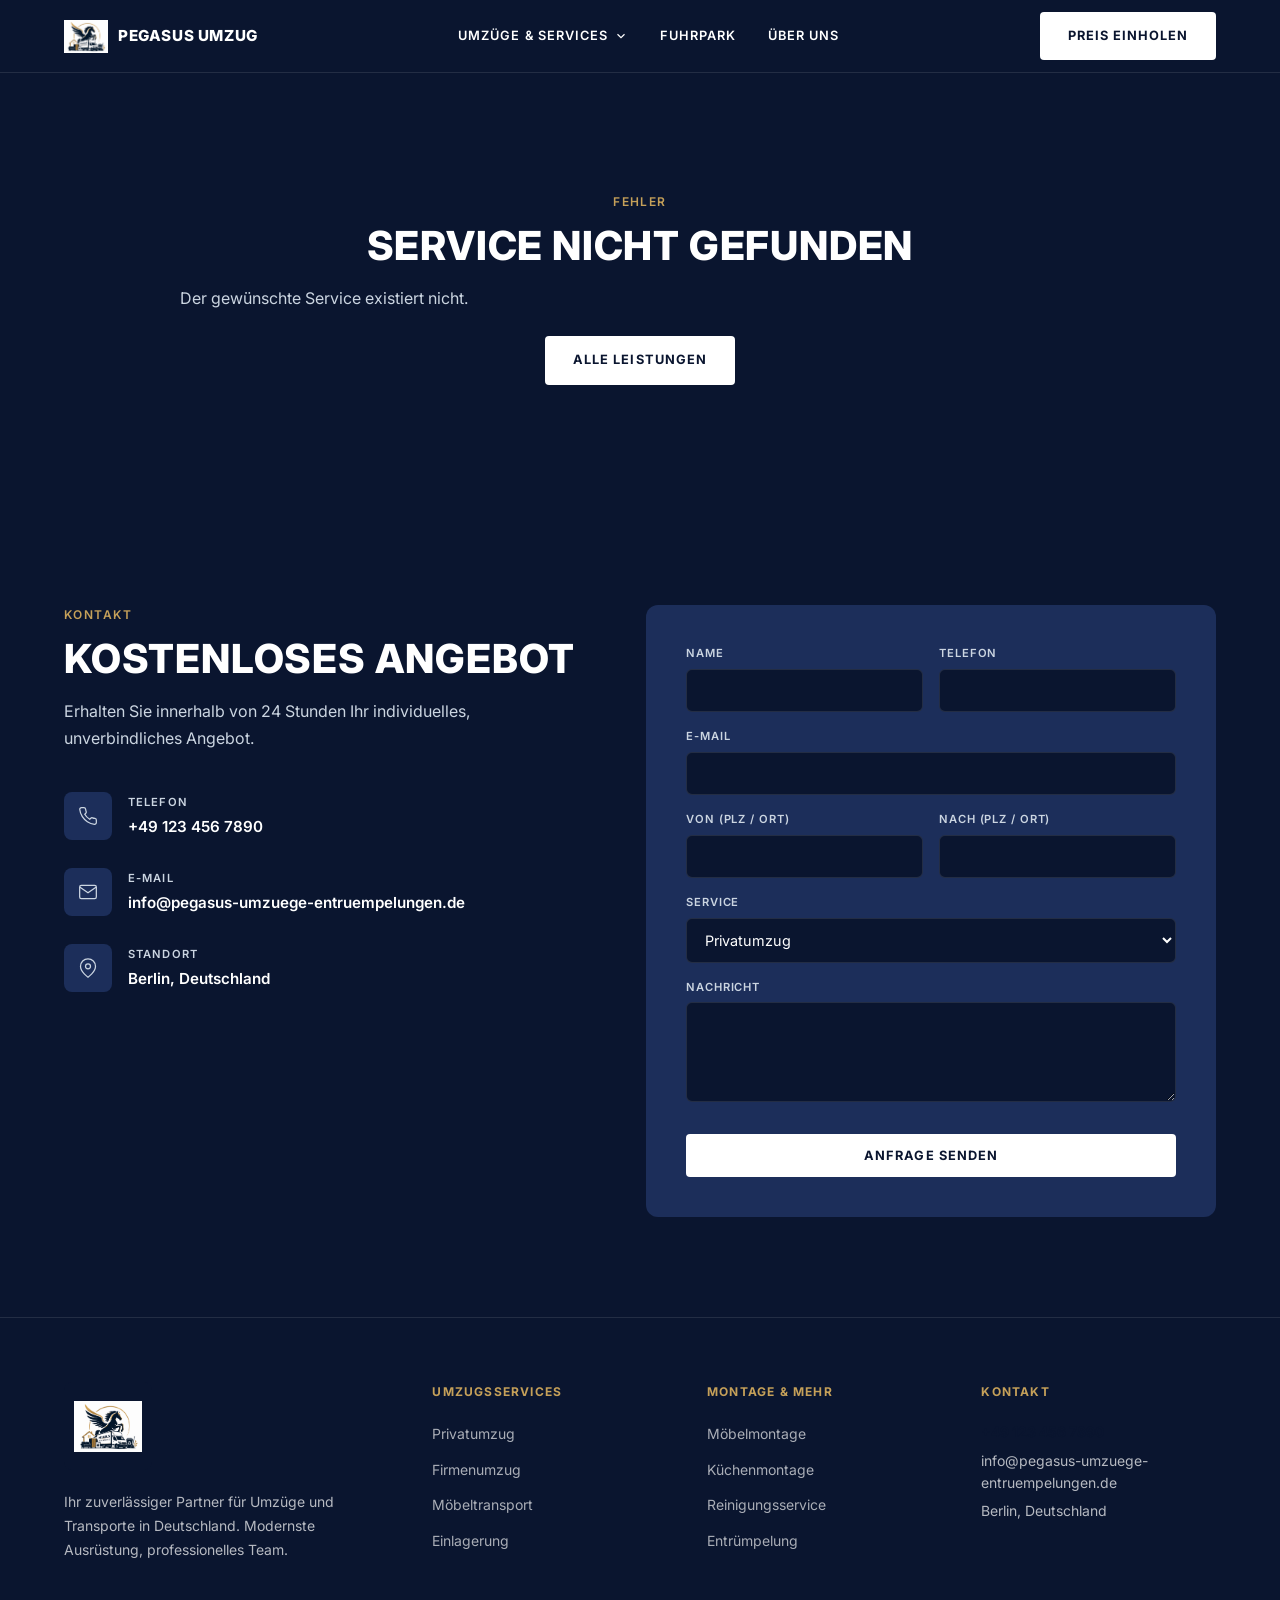
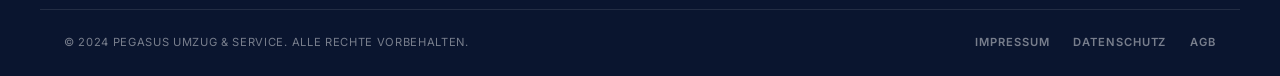
==== commit b4ad9c51: "Update contact email to info@pegasus-umzuege-entruempelungen.de" ====
--- a/service.html
+++ b/service.html
@@ -85,7 +85,7 @@
             </div>
             <div>
               <span class="contact__label">E-MAIL</span>
-              <a href="mailto:info@pegasus-umzug.de">info@pegasus-umzug.de</a>
+              <a href="mailto:info@pegasus-umzuege-entruempelungen.de">info@pegasus-umzuege-entruempelungen.de</a>
             </div>
           </div>
           <div class="contact__item">
@@ -166,7 +166,7 @@
       <div class="footer__col">
         <h4>KONTAKT</h4>
         <p class="footer__phone">+49 123 456 7890</p>
-        <p>info@pegasus-umzug.de</p>
+        <p>info@pegasus-umzuege-entruempelungen.de</p>
         <p>Berlin, Deutschland</p>
       </div>
     </div>
--- a/styles.css
+++ b/styles.css
@@ -1180,3 +1180,176 @@
     height: 300px;
   }
 }
+
+/* ===== Pricing ===== */
+.pricing {
+  padding: 80px 0;
+  background: var(--white);
+}
+.pricing-modern {
+  max-width: 600px;
+  margin: 0 auto;
+}
+.ps-dropdown {
+  position: relative;
+  background: var(--gray-50);
+  border: 1px solid var(--gray-200);
+  border-radius: 8px;
+  margin-bottom: 24px;
+}
+.ps-dropdown__header {
+  display: flex;
+  justify-content: space-between;
+  align-items: center;
+  padding: 16px 20px;
+  cursor: pointer;
+  font-weight: 600;
+  color: var(--navy);
+  font-size: 1.05rem;
+  transition: background 0.2s;
+}
+.ps-dropdown__header:hover {
+  background: var(--gray-100);
+}
+.ps-dropdown__header svg {
+  transition: transform 0.3s;
+  color: var(--gold);
+}
+.ps-dropdown.open .ps-dropdown__header svg {
+  transform: rotate(180deg);
+}
+.ps-dropdown__list {
+  display: none;
+  max-height: 350px;
+  overflow-y: auto;
+  border-top: 1px solid var(--gray-200);
+}
+.ps-dropdown.open .ps-dropdown__list {
+  display: block;
+}
+.ps-item {
+  display: flex;
+  align-items: center;
+  padding: 14px 20px;
+  cursor: pointer;
+  border-bottom: 1px solid rgba(255, 255, 255, 0.03);
+  transition: background 0.2s;
+}
+.ps-item:last-child {
+  border-bottom: none;
+}
+.ps-item:hover {
+  background: var(--gray-100);
+}
+.ps-cb {
+  margin-right: 14px;
+  width: 18px;
+  height: 18px;
+  accent-color: var(--gold);
+  cursor: pointer;
+}
+.ps-name {
+  flex: 1;
+  font-weight: 500;
+  color: var(--navy);
+}
+.ps-price {
+  font-weight: 700;
+  color: var(--gold);
+  font-size: 0.9rem;
+}
+.ps-summary {
+  background: var(--gray-50);
+  border: 1px solid var(--gray-200);
+  border-radius: 12px;
+  padding: 32px;
+  color: var(--navy);
+  box-shadow: 0 10px 30px rgba(0,0,0,0.15);
+  animation: fadeIn 0.4s ease;
+}
+@keyframes fadeIn {
+  from { opacity: 0; transform: translateY(-10px); }
+  to { opacity: 1; transform: translateY(0); }
+}
+.ps-summary h3 {
+  font-size: 1.2rem;
+  font-weight: 700;
+  color: var(--navy);
+  margin-bottom: 20px;
+  padding-bottom: 12px;
+  border-bottom: 1px solid rgba(255,255,255,0.1);
+}
+.ps-summary__list {
+  display: flex;
+  flex-direction: column;
+  gap: 12px;
+  margin-bottom: 24px;
+}
+.ps-summary__list li {
+  display: flex;
+  justify-content: space-between;
+  align-items: center;
+  font-size: 0.95rem;
+  color: var(--gray-400);
+}
+.ps-summary__list li span {
+  color: var(--navy);
+  font-weight: 600;
+}
+.ps-summary__total {
+  display: flex;
+  justify-content: space-between;
+  align-items: center;
+  background: rgba(255,255,255,0.05);
+  padding: 16px 20px;
+  border-radius: 8px;
+  margin-top: 10px;
+}
+.ps-summary__total span {
+  font-size: 0.9rem;
+  text-transform: uppercase;
+  letter-spacing: 0.05em;
+  color: var(--gray-500);
+  font-weight: 600;
+}
+.ps-summary__total strong {
+  font-size: 1.5rem;
+  color: var(--gold);
+  font-weight: 800;
+}
+
+/* ===== Partners ===== */
+.partners {
+  padding: 80px 0;
+  background: var(--white);
+  border-top: 1px solid var(--gray-200);
+}
+.partners__inner {
+  text-align: center;
+}
+.partners__grid {
+  display: grid;
+  grid-template-columns: repeat(auto-fit, minmax(200px, 1fr));
+  gap: 16px;
+  margin-top: 40px;
+}
+.partner-card {
+  background: var(--gray-50);
+  border: 1px solid var(--gray-200);
+  border-radius: 8px;
+  padding: 24px 16px;
+  font-size: 0.95rem;
+  font-weight: 600;
+  color: var(--navy);
+  display: flex;
+  align-items: center;
+  justify-content: center;
+  text-align: center;
+  transition: transform 0.2s, box-shadow 0.2s, border-color 0.2s;
+  min-height: 80px;
+}
+.partner-card:hover {
+  transform: translateY(-3px);
+  box-shadow: 0 10px 20px rgba(0,0,0,0.1);
+  border-color: var(--gold);
+}
